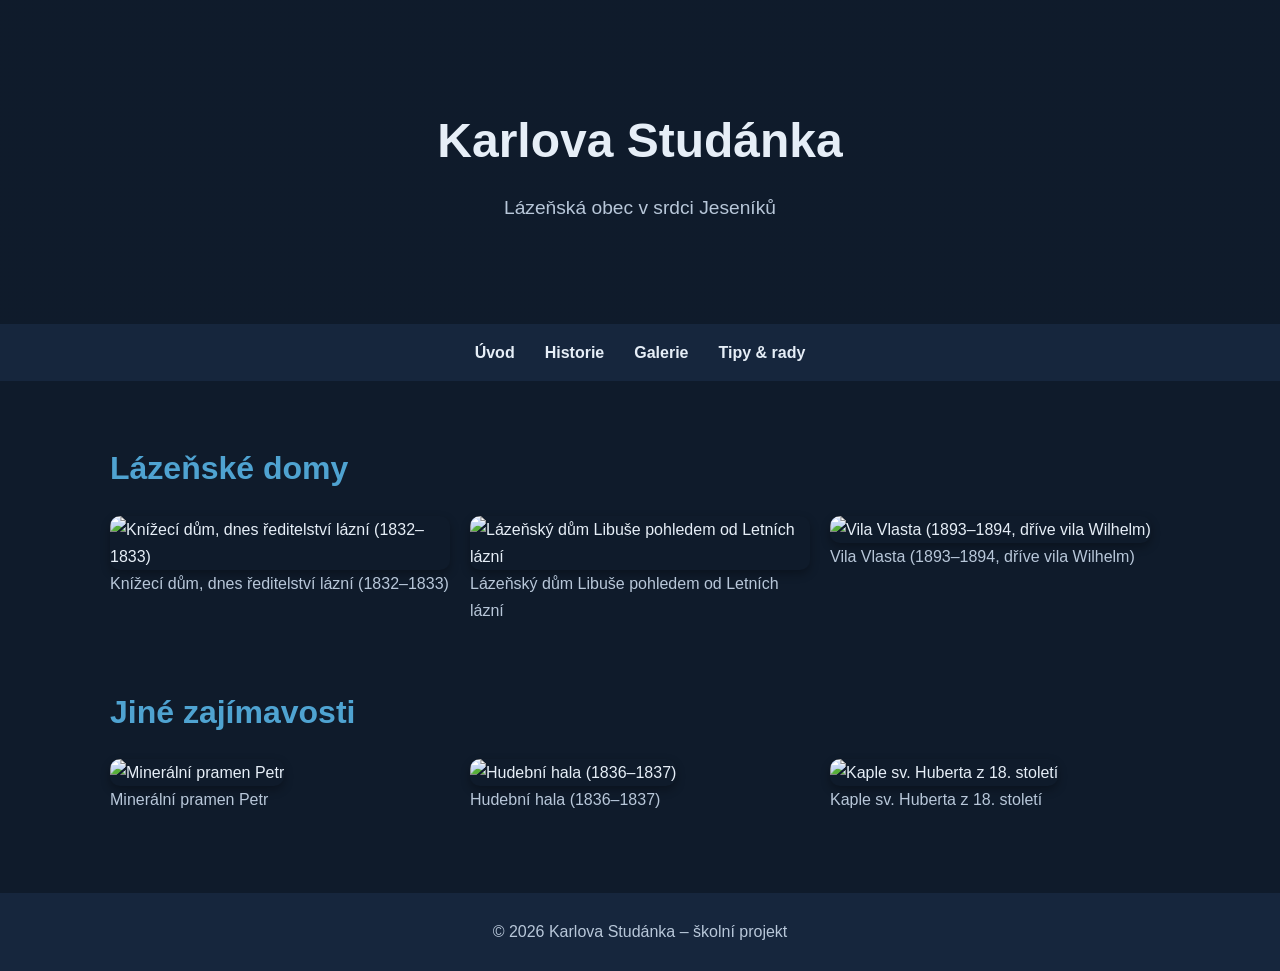
==== galerie.html @ a4293de3 "Add files via upload" ====
<!DOCTYPE html>
<html lang="cs">
<head>
    <meta charset="UTF-8">
    <title>Galerie - Karlova Studánka</title>
    <link rel="stylesheet" href="style.css">
</head>
<body>

<header>
    <h1>Karlova Studánka</h1>
    <p>Lázeňská obec v srdci Jeseníků</p>
</header>

<nav>
    <a href="index.html">Úvod</a>
    <a href="historie.html">Historie</a>
    <a href="galerie.html">Galerie</a>
    <a href="tipy_rady.html">Tipy & rady</a>
</nav>

<main>
  
    <section class="gallery-section">
    <h2>Lázeňské domy</h2>
    <div class="gallery">
        <div class="gallery-item">
            <img src="https://www.horskelazne.cz/file/eo/andr6377.jpg?path=1%2F528.jpg" alt="Knížecí dům, dnes ředitelství lázní (1832–1833)">
            <p>Knížecí dům, dnes ředitelství lázní (1832–1833)</p>
        </div>
        <div class="gallery-item">
            <img src="https://images.static-hotel.cz/images/photos/hotel/27803/20210908140324_gW7OJF.jpg" alt="Lázeňský dům Libuše pohledem od Letních lázní">
            <p>Lázeňský dům Libuše pohledem od Letních lázní</p>
        </div>
        <div class="gallery-item">
            <img src="https://images.static-hotel.cz/ir/images/photos/hotel/27838/20131118135324_W7o9M1--c510x320.jpg" alt="Vila Vlasta (1893–1894, dříve vila Wilhelm)">
            <p>Vila Vlasta (1893–1894, dříve vila Wilhelm)</p>
        </div>
    </div>
</section>

   <section class="gallery-section">
    <h2>Jiné zajímavosti</h2>
    <div class="gallery">
        <div class="gallery-item">
            <img src="https://luhacovice.cz/wp-content/uploads/2020/09/dr.stastneho.jpg" alt="Minerální pramen Petr">
            <p>Minerální pramen Petr</p>
        </div>
        <div class="gallery-item">
            <img src="https://img.obrazky.cz/?url=79495b0de0a2210e&size=2" alt="Hudební hala (1836–1837)">
            <p>Hudební hala (1836–1837)</p>
        </div>
        <div class="gallery-item">
            <img src="https://www.stavebnictvi3000.cz/images/resized/2020/07/640x-fit/Kaple%20sv.Huberta2.JPG" alt="Kaple sv. Huberta z 18. století">
            <p>Kaple sv. Huberta z 18. století</p>
        </div>
    </div>
</section>
</main>
<footer>
    <p>© 2026 Karlova Studánka – školní projekt</p>
</footer>

</body>
</html>
---- style.css ----
:root {
    --bg-dark: #0f1b2b; 
    --bg-light: #16263d; 
    --accent: #4fa3d1; 
    --text-main: #e6eef7; 
    --text-muted: #b8c7d9; 
}


* {
    box-sizing: border-box;
    margin: 0;
    padding: 0;
}


body {
    font-family: "Segoe UI", Arial, sans-serif;
    background-color: var(--bg-dark); 
    color: var(--text-main); 
    line-height: 1.7;
}


header {
    position: relative;
    background: linear-gradient(
        rgba(15, 27, 43, 0.7),
        rgba(15, 27, 43, 0.7)
    ),
    url("hlavni.jpg"); 
    background-size: cover;
    background-position: center;
    padding: 100px 20px; 
    text-align: center;
}

header .logo {
    position: absolute;
    top: 20px;
    left: 20px;
    width: 120px; 
    height: auto;
    border-radius: 8px;
}


header h1 {
    font-size: 3rem;
    margin-bottom: 10px;
}


header p {
    color: var(--text-muted); 
    font-size: 1.2rem;
}


nav {
    background-color: var(--bg-light); 
    display: flex;
    justify-content: center;
    gap: 30px;
    padding: 15px;
}

nav a {
    color: var(--text-main); /* Hlavní textová barva */
    text-decoration: none;
    font-weight: 600;
}

nav a:hover {
    color: var(--accent); /* Akcentní modrá při hover */
}

/* Hlavní obsah stránky */
main {
    max-width: 1100px;
    margin: 60px auto;
    padding: 0 20px;
}

section {
    margin-bottom: 60px;
}

section h2 {
    font-size: 2rem;
    margin-bottom: 20px;
    color: var(--accent); /* Akcentní barva pro nadpisy */
}

section p {
    color: var(--text-muted); /* Barva textu */
}

/* Úprava pro obrázky v sekcích */
.image-block {
    margin: 30px 0;
    text-align: center;
}

.image-block img {
    max-width: 100%;
    border-radius: 12px;
}

/* Footer */
footer {
    background-color: var(--bg-light); /* Světlejší modré pozadí */
    text-align: center;
    padding: 25px;
    color: var(--text-muted); /* Méně kontrastní text */
    margin-top: 80px;
}

/* Galerie */
.gallery {
    display: grid;
    grid-template-columns: repeat(3, 1fr);
    gap: 20px;
    margin-bottom: 40px;
}

.gallery img {
    width: 100%;
    border-radius: 10px;
    box-shadow: 0 4px 10px rgba(0,0,0,0.3);
    transition: transform 0.3s ease;
}

.gallery img:hover {
    transform: scale(1.05);
}

/* Responzivní design pro menší obrazovky */
@media (max-width: 900px) {
    .gallery {
        grid-template-columns: repeat(2, 1fr);
    }
}

@media (max-width: 600px) {
    .gallery {
        grid-template-columns: 1fr;
    }
}

/* Stylování tabulky */
table {
    border-collapse: collapse;
    margin: 30px auto;
    width: 70%;
    background-color: #ffffff;
    color: #000000;
}

th, td {
    border: 1px solid #1a2a44;
    padding: 10px;
    text-align: center;
}

th {
    background-color: #dce6f2;
    color: #000000;
}
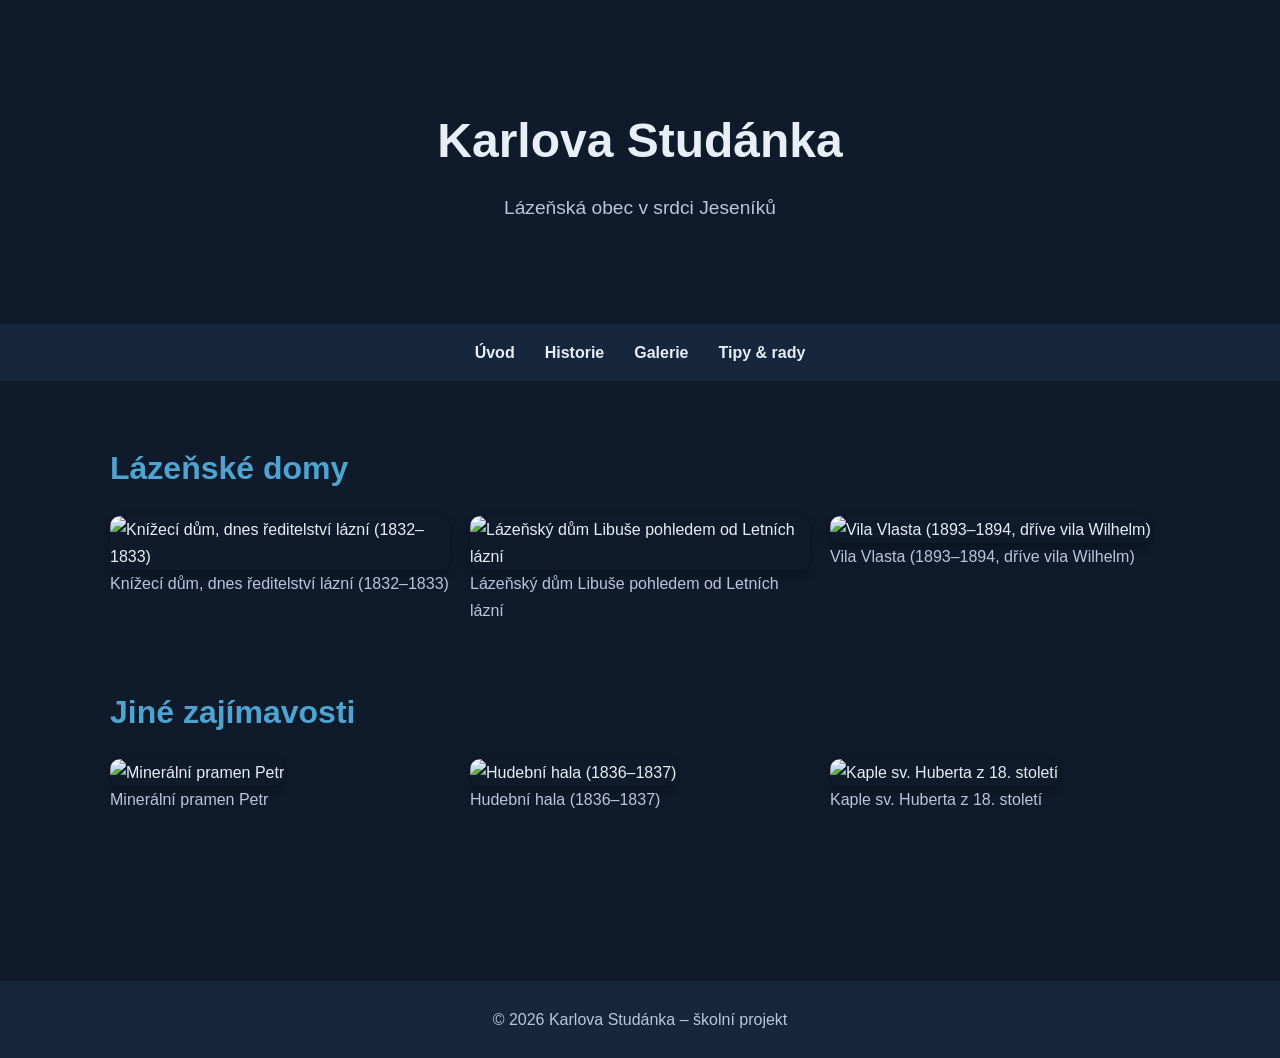
==== commit 9b06422a: "Update galerie.html" ====
--- a/galerie.html
+++ b/galerie.html
@@ -7,7 +7,7 @@
 </head>
 <body>
 
-<header>
+<header class="hero-header">
     <h1>Karlova Studánka</h1>
     <p>Lázeňská obec v srdci Jeseníků</p>
 </header>
@@ -25,37 +25,52 @@
     <h2>Lázeňské domy</h2>
     <div class="gallery">
         <div class="gallery-item">
-            <img src="https://www.horskelazne.cz/file/eo/andr6377.jpg?path=1%2F528.jpg" alt="Knížecí dům, dnes ředitelství lázní (1832–1833)">
+            <img src="https://www.horskelazne.cz/file/eo/andr6377.jpg?path=1%2F528.jpg" alt="Knížecí dům, dnes ředitelství lázní (1832–1833)" onclick="openImage(this)">
             <p>Knížecí dům, dnes ředitelství lázní (1832–1833)</p>
         </div>
         <div class="gallery-item">
-            <img src="https://images.static-hotel.cz/images/photos/hotel/27803/20210908140324_gW7OJF.jpg" alt="Lázeňský dům Libuše pohledem od Letních lázní">
+            <img src="https://images.static-hotel.cz/images/photos/hotel/27803/20210908140324_gW7OJF.jpg" alt="Lázeňský dům Libuše pohledem od Letních lázní" onclick="openImage(this)">
             <p>Lázeňský dům Libuše pohledem od Letních lázní</p>
         </div>
         <div class="gallery-item">
-            <img src="https://images.static-hotel.cz/ir/images/photos/hotel/27838/20131118135324_W7o9M1--c510x320.jpg" alt="Vila Vlasta (1893–1894, dříve vila Wilhelm)">
+            <img src="https://images.static-hotel.cz/ir/images/photos/hotel/27838/20131118135324_W7o9M1--c510x320.jpg" alt="Vila Vlasta (1893–1894, dříve vila Wilhelm)" onclick="openImage(this)">
             <p>Vila Vlasta (1893–1894, dříve vila Wilhelm)</p>
         </div>
     </div>
 </section>
 
-   <section class="gallery-section">
+<section class="gallery-section">
     <h2>Jiné zajímavosti</h2>
     <div class="gallery">
         <div class="gallery-item">
-            <img src="https://luhacovice.cz/wp-content/uploads/2020/09/dr.stastneho.jpg" alt="Minerální pramen Petr">
+            <img src="https://luhacovice.cz/wp-content/uploads/2020/09/dr.stastneho.jpg" alt="Minerální pramen Petr" onclick="openImage(this)">
             <p>Minerální pramen Petr</p>
         </div>
         <div class="gallery-item">
-            <img src="https://img.obrazky.cz/?url=79495b0de0a2210e&size=2" alt="Hudební hala (1836–1837)">
+            <img src="https://img.obrazky.cz/?url=79495b0de0a2210e&size=2" alt="Hudební hala (1836–1837)" onclick="openImage(this)">
             <p>Hudební hala (1836–1837)</p>
         </div>
         <div class="gallery-item">
-            <img src="https://www.stavebnictvi3000.cz/images/resized/2020/07/640x-fit/Kaple%20sv.Huberta2.JPG" alt="Kaple sv. Huberta z 18. století">
+            <img src="https://www.stavebnictvi3000.cz/images/resized/2020/07/640x-fit/Kaple%20sv.Huberta2.JPG" alt="Kaple sv. Huberta z 18. století" onclick="openImage(this)">
             <p>Kaple sv. Huberta z 18. století</p>
         </div>
     </div>
 </section>
+
+<div id="overlay" onclick="closeImage()">
+    <img id="fullImage">
+</div>
+
+<script>
+function openImage(img) {
+    document.getElementById("overlay").style.display = "flex";
+    document.getElementById("fullImage").src = img.src;
+}
+
+function closeImage() {
+    document.getElementById("overlay").style.display = "none";
+}
+</script>
 </main>
 <footer>
     <p>© 2026 Karlova Studánka – školní projekt</p>
@@ -63,3 +78,4 @@
 
 </body>
 </html>
+
